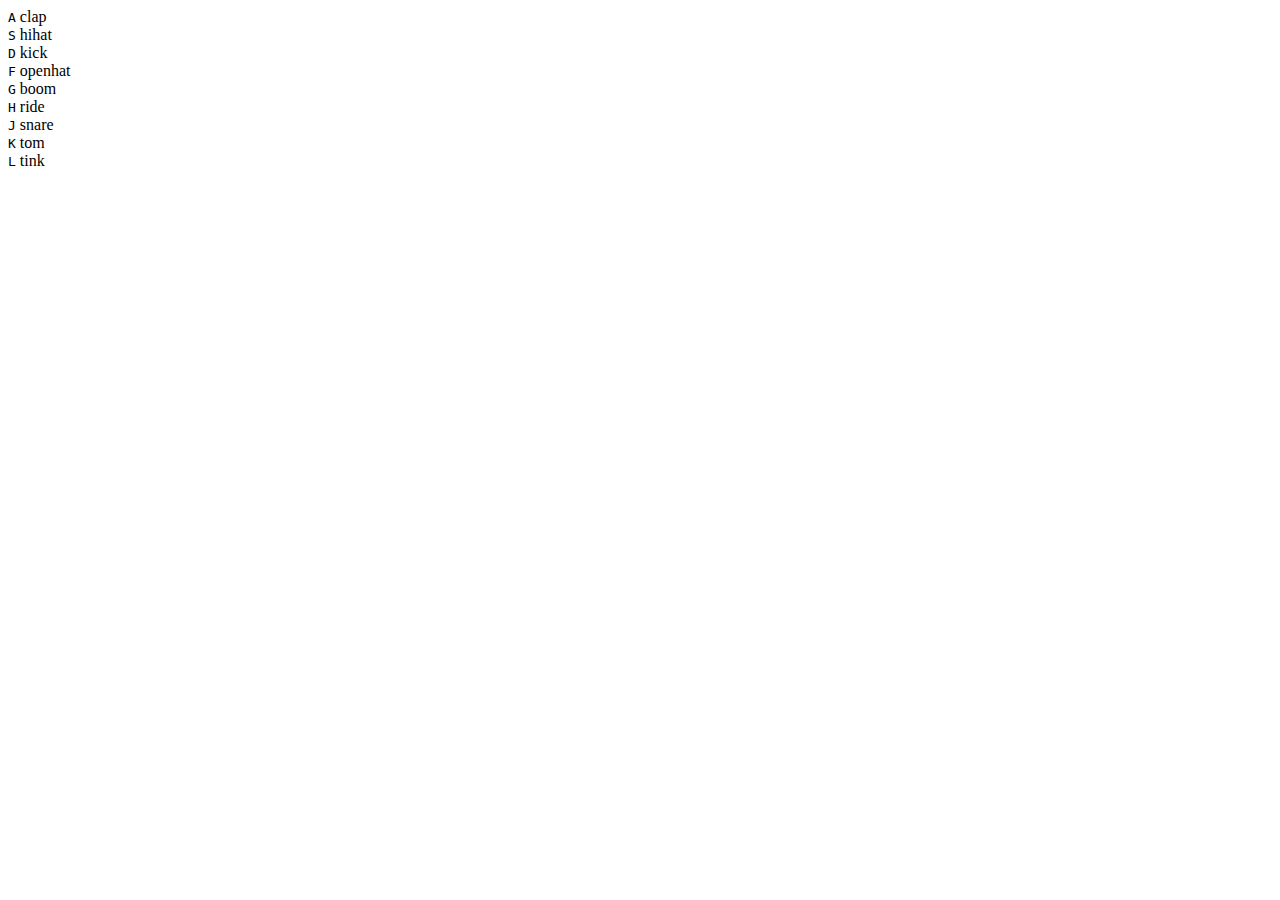
==== 01 - JS Drum Kit/index.html @ c3cbed2b "initializing repo" ====
<!DOCTYPE html>
<html lang="en">
  <head>
    <meta charset="UTF-8" />
    <title>JS Drum Kit</title>
    <link rel="stylesheet" href="style.css" />
  </head>
  <body>
    <div class="keys">
      <div class="key">
        <kbd data-key="65">A</kbd>
        <span class="sound">clap</span>
      </div>
      <div class="key">
        <kbd data-key="83">S</kbd>
        <span class="sound">hihat</span>
      </div>
      <div class="key">
        <kbd data-key="68">D</kbd>
        <span class="sound">kick</span>
      </div>
      <div class="key">
        <kbd data-key="70">F</kbd>
        <span class="sound">openhat</span>
      </div>
      <div class="key">
        <kbd data-key="71">G</kbd>
        <span class="sound">boom</span>
      </div>
      <div class="key">
        <kbd data-key="72">H</kbd>
        <span class="sound">ride</span>
      </div>
      <div class="key">
        <kbd data-key="74">J</kbd>
        <span class="sound">snare</span>
      </div>
      <div class="key">
        <kbd data-key="75">K</kbd>
        <span class="sound">tom</span>
      </div>
      <div class="key">
        <kbd data-key="76">L</kbd>
        <span class="sound">tink</span>
      </div>
    </div>
    <script></script>
  </body>
</html>
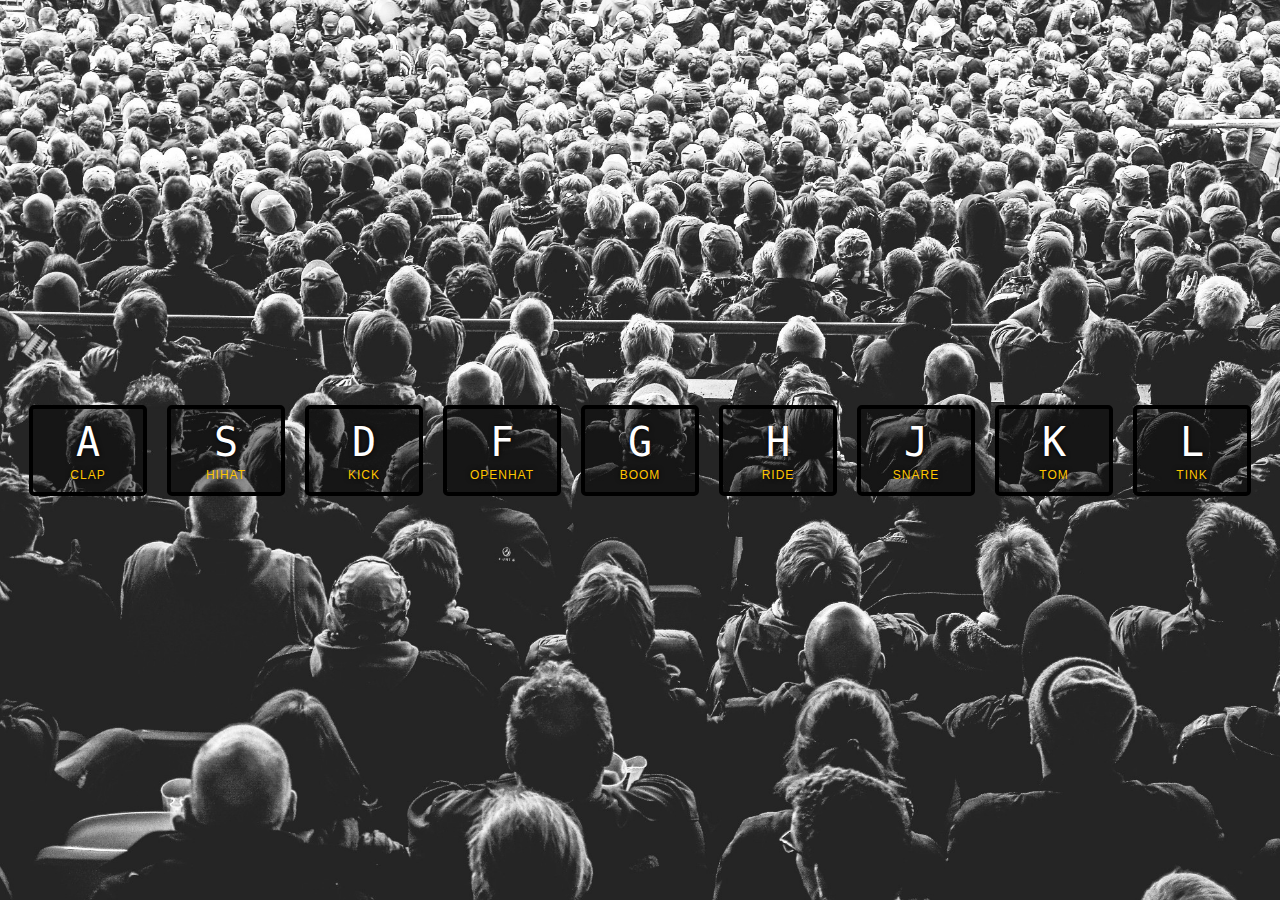
==== commit f352e2db: "feat: Add play sound and transition + sounds and styles" ====
--- a/01 - JS Drum Kit/index.html
+++ b/01 - JS Drum Kit/index.html
@@ -7,43 +7,87 @@
   </head>
   <body>
     <div class="keys">
-      <div class="key">
-        <kbd data-key="65">A</kbd>
+      <div data-key="65" class="key">
+        <kbd>A</kbd>
         <span class="sound">clap</span>
       </div>
-      <div class="key">
-        <kbd data-key="83">S</kbd>
+      <div data-key="83" class="key">
+        <kbd>S</kbd>
         <span class="sound">hihat</span>
       </div>
-      <div class="key">
-        <kbd data-key="68">D</kbd>
+      <div data-key="68" class="key">
+        <kbd>D</kbd>
         <span class="sound">kick</span>
       </div>
-      <div class="key">
-        <kbd data-key="70">F</kbd>
+      <div data-key="70" class="key">
+        <kbd>F</kbd>
         <span class="sound">openhat</span>
       </div>
-      <div class="key">
-        <kbd data-key="71">G</kbd>
+      <div data-key="71" class="key">
+        <kbd>G</kbd>
         <span class="sound">boom</span>
       </div>
-      <div class="key">
-        <kbd data-key="72">H</kbd>
+      <div data-key="72" class="key">
+        <kbd>H</kbd>
         <span class="sound">ride</span>
       </div>
-      <div class="key">
-        <kbd data-key="74">J</kbd>
+      <div data-key="74" class="key">
+        <kbd>J</kbd>
         <span class="sound">snare</span>
       </div>
-      <div class="key">
-        <kbd data-key="75">K</kbd>
+      <div data-key="75" class="key">
+        <kbd>K</kbd>
         <span class="sound">tom</span>
       </div>
-      <div class="key">
-        <kbd data-key="76">L</kbd>
+      <div data-key="76" class="key">
+        <kbd>L</kbd>
         <span class="sound">tink</span>
       </div>
     </div>
-    <script></script>
+
+    <audio data-key="65" src="sounds/clap.wav"></audio>
+    <audio data-key="83" src="sounds/hihat.wav"></audio>
+    <audio data-key="68" src="sounds/kick.wav"></audio>
+    <audio data-key="70" src="sounds/openhat.wav"></audio>
+    <audio data-key="71" src="sounds/boom.wav"></audio>
+    <audio data-key="72" src="sounds/ride.wav"></audio>
+    <audio data-key="74" src="sounds/snare.wav"></audio>
+    <audio data-key="75" src="sounds/tom.wav"></audio>
+    <audio data-key="76" src="sounds/tink.wav"></audio>
+
+    <script>
+      window.addEventListener('keydown', (e) => {
+        playSound(e.keyCode);
+        playTransition(e.keyCode);
+      });
+
+      const keys = document.querySelectorAll('.key');
+      keys.forEach((key) =>
+        key.addEventListener('transitionend', removeTransition)
+      );
+
+      const playSound = (keyCode) => {
+        const audio = document.querySelector(`audio[data-key="${keyCode}"]`);
+
+        if (!audio) return;
+
+        audio.currentTime = 0;
+        audio.play();
+      };
+
+      const playTransition = (keyCode) => {
+        const key = document.querySelector(`.key[data-key="${keyCode}"]`);
+
+        if (!key) return;
+
+        key.classList.add('playing');
+      };
+
+      function removeTransition(e) {
+        if (e.propertyName !== 'transform') return;
+
+        this.classList.remove('playing');
+      }
+    </script>
   </body>
 </html>
--- a/01 - JS Drum Kit/style.css
+++ b/01 - JS Drum Kit/style.css
@@ -0,0 +1,52 @@
+html {
+  font-size: 10px;
+  background: url('./background.jpg') bottom center;
+  background-size: cover;
+}
+
+body,
+html {
+  margin: 0;
+  padding: 0;
+  font-family: sans-serif;
+}
+
+.keys {
+  display: flex;
+  flex: 1;
+  min-height: 100vh;
+  align-items: center;
+  justify-content: center;
+}
+
+.key {
+  border: 0.4rem solid black;
+  border-radius: 0.5rem;
+  margin: 1rem;
+  font-size: 1.5rem;
+  padding: 1rem 0.5rem;
+  transition: all 0.07s ease;
+  width: 10rem;
+  text-align: center;
+  color: white;
+  background: rgba(0, 0, 0, 0.4);
+  text-shadow: 0 0 0.5rem black;
+}
+
+.playing {
+  transform: scale(1.1);
+  border-color: #ffc600;
+  box-shadow: 0 0 10px #ffc600;
+}
+
+kbd {
+  display: block;
+  font-size: 40px;
+}
+
+.sound {
+  font-size: 1.2rem;
+  text-transform: uppercase;
+  letter-spacing: 1px;
+  color: #ffc600;
+}
